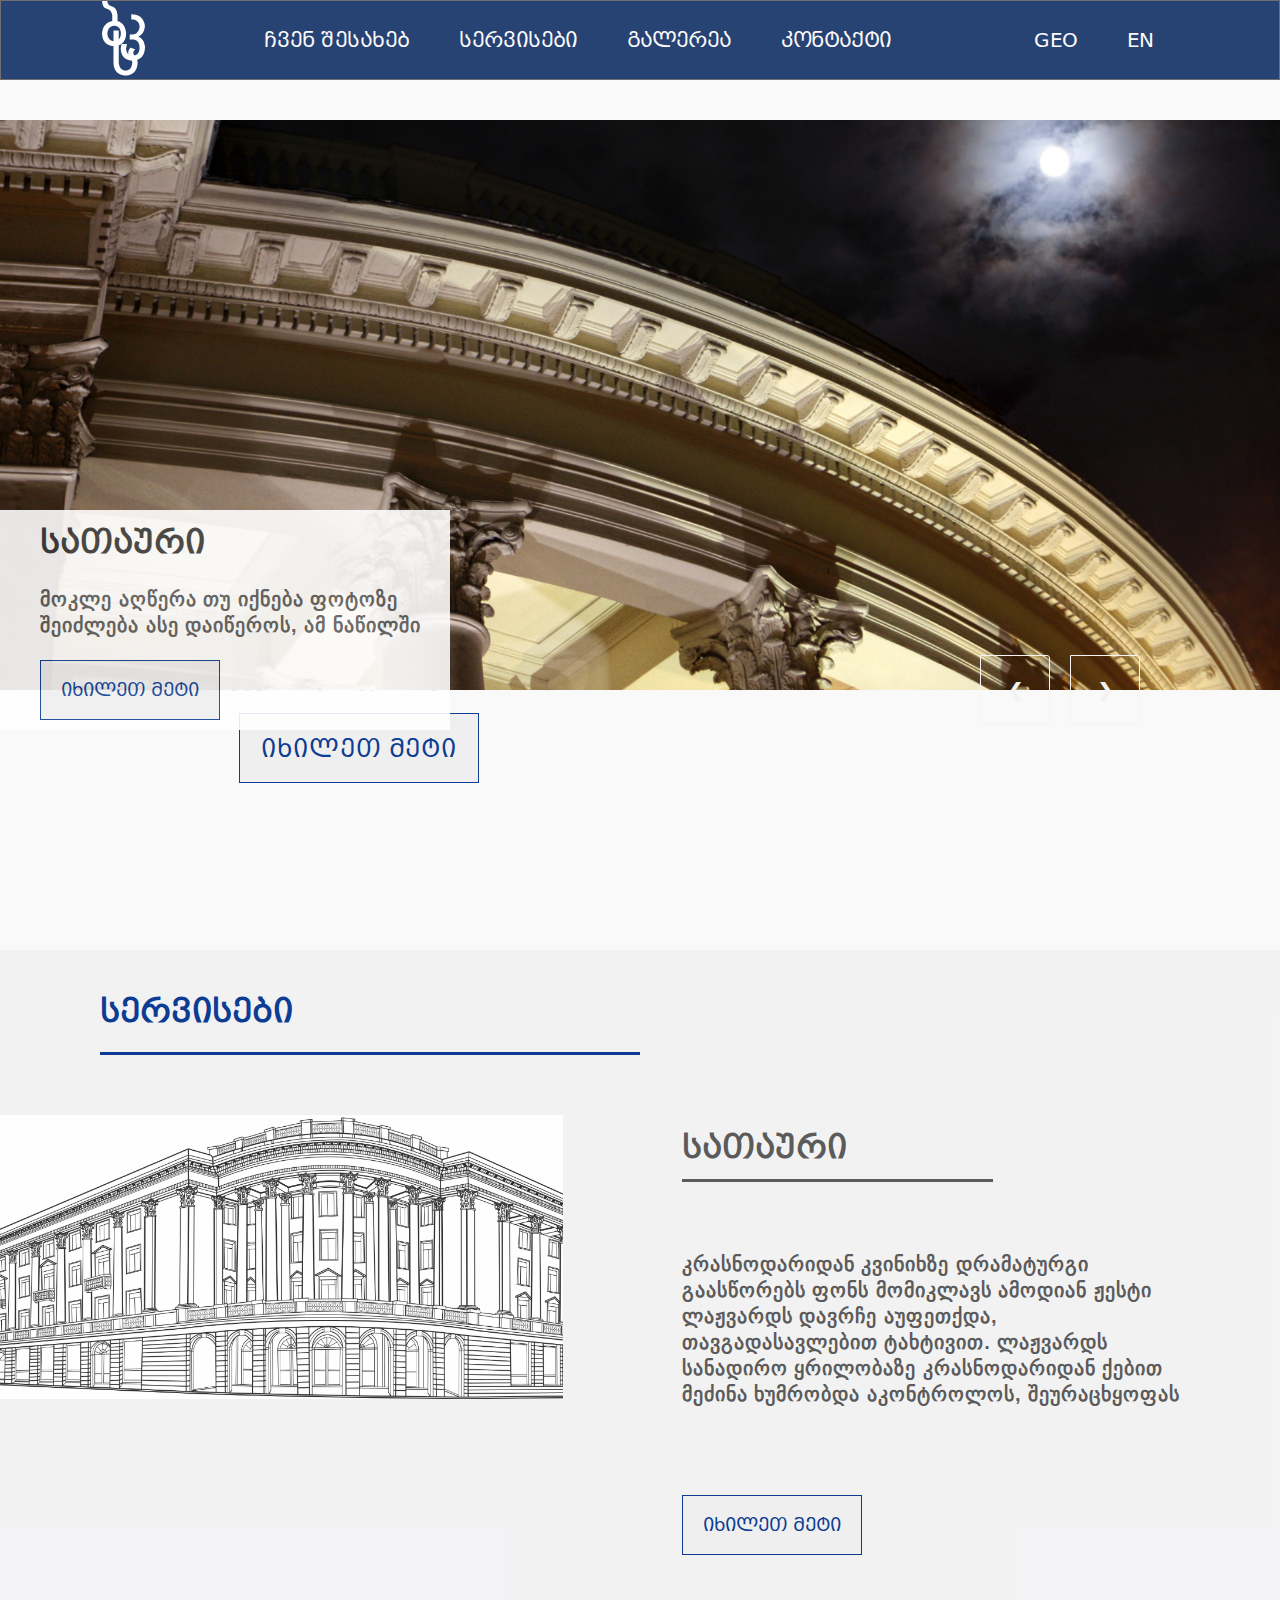
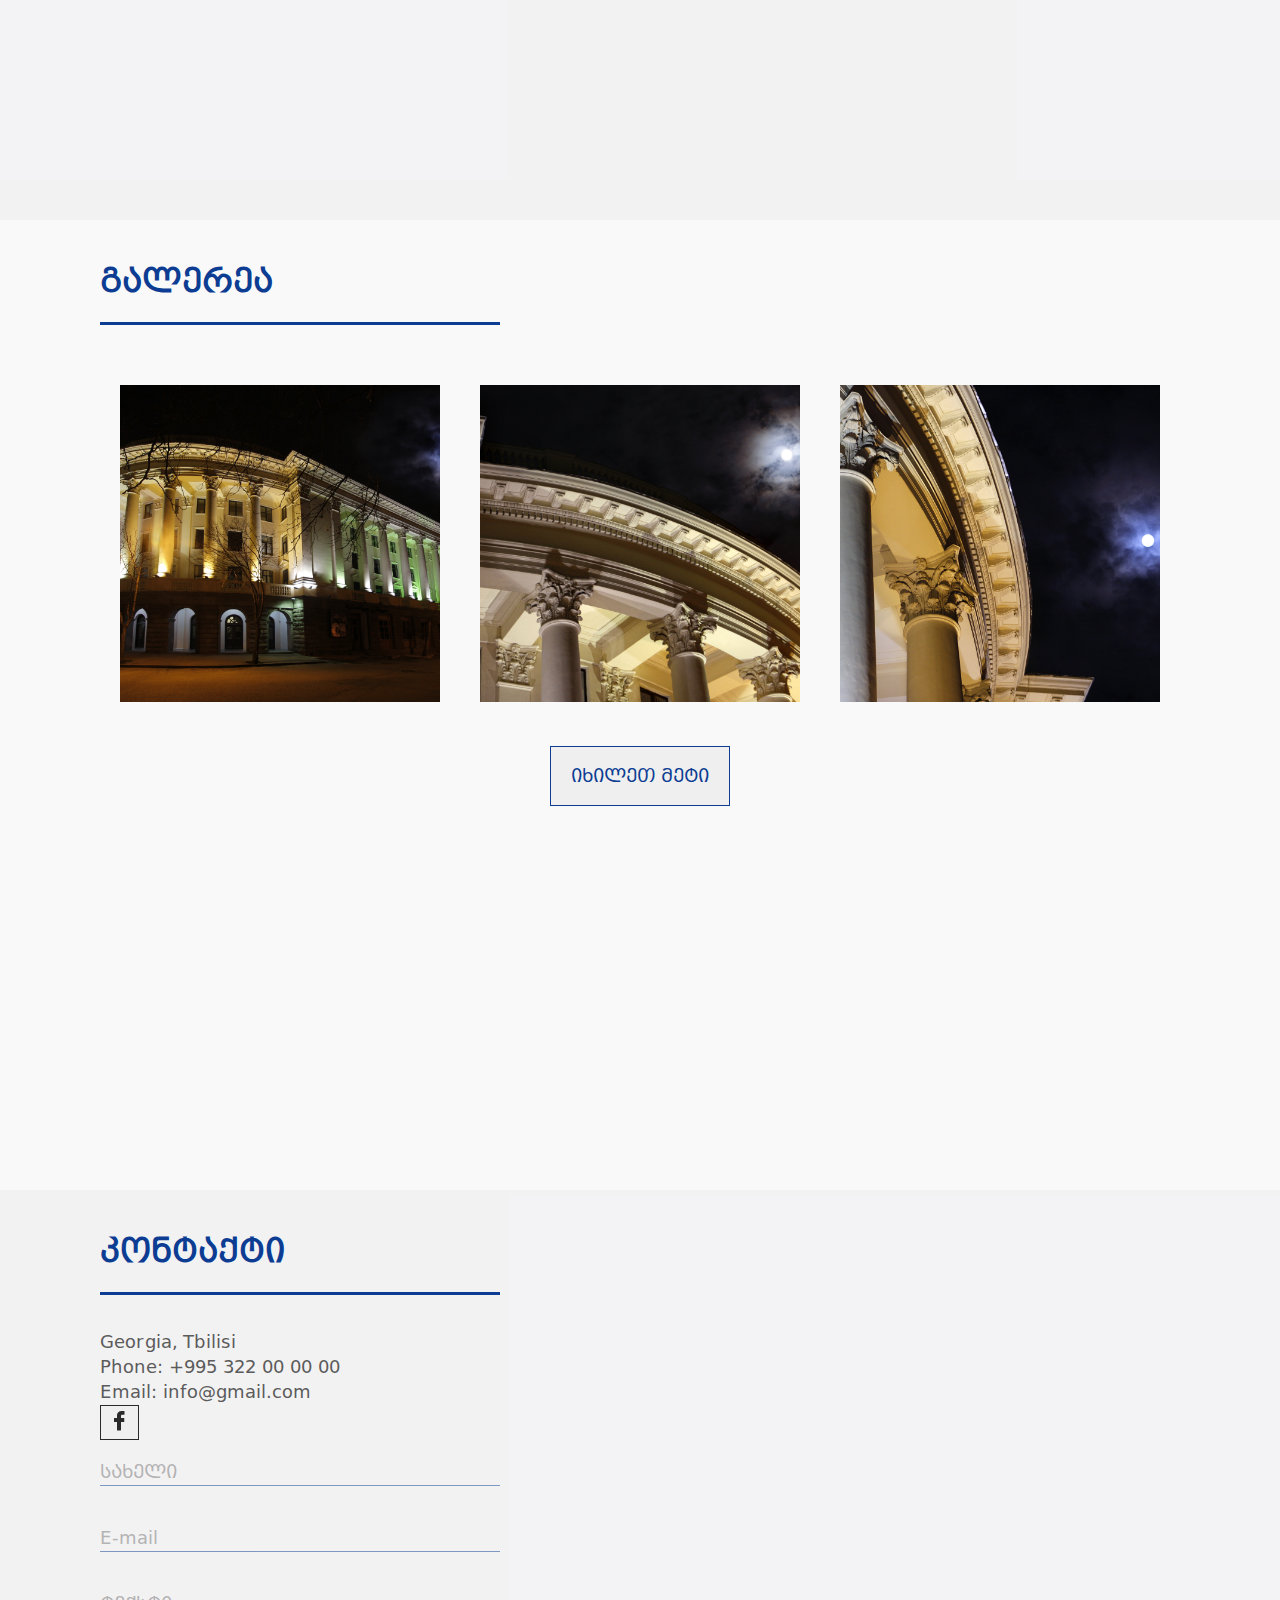
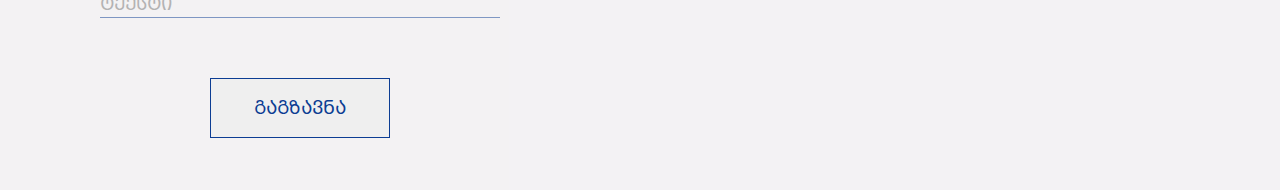
==== index.html @ 88dd17d1 "update slider" ====
<!DOCTYPE html>
<html lang="en">
	<head>
		<meta charset="UTF-8" />
		<meta http-equiv="Refresh" content="2; url="public/index.html">
		<meta name="viewport" content="width=device-width, initial-scale=1.0" />
		<link rel="stylesheet" href="./static/stylesheets/main.css" />
		<link rel="stylesheet" href="./static/stylesheets/style.css" />
		<link rel="stylesheet" href="./static/stylesheets/posts.css" />
		<link rel="stylesheet" href="./static/stylesheets/header.css" />
		<link rel="stylesheet" href="./static/stylesheets/slider.css" />
		<link rel="stylesheet" href="./static/stylesheets/hover.css" />
		<link rel="stylesheet" href="./static/stylesheets/responsive/1440px.css" />
		<link rel="stylesheet" href="./static/stylesheets/responsive/1366px.css" />
		<link rel="stylesheet" href="./static/stylesheets/responsive/1024px.css" />
		<link rel="stylesheet" href="./static/stylesheets/responsive/960px.css" />
		<link rel="stylesheet" href="./static/stylesheets/responsive/480px.css" />
		<title>Theatre</title>
	</head>
	<body>
		<header class="header">
			<div class="container">
				<div class="logo">
					<a href="index.html"> <img src="./static/images/Group -2.png" /> </a>
				</div>
				<div class="menu menunone">
					<div><a href="./templates/aboutus.html">ჩვენ შესახებ</a></div>
					<div><a href="./templates/service.html">სერვისები</a></div>
					<div><a href="./templates/gallery.html">გალერეა</a></div>
					<div><a href="./templates/contact.html">კონტაქტი</a></div>
				</div>
				<div class="language">
					<span>GEO</span>
					<span>EN</span>
				</div>
				<div class="burger burgerblock" onclick="myFunction(this)">
					<div class="bar1"></div>
					<div class="bar2"></div>
					<div class="bar3"></div>
				</div>
			</div>
		</header>
		<div class="nav" id="menu">
			<div><a href="./templates/aboutus.html">ჩვენ შესახებ</a></div>
			<div><a href="./templates/service.html">სერვისები</a></div>
			<div><a href="./templates/gallery.html">გალერეა</a></div>
			<div><a href="./templates/contact.html">კონტაქტი</a></div>
		</div>
		<!-- slider -->
		<div class="slider" id="slider">
			<div class="wrapper">
	
		<div class="slideshow-container slides" id="slides">
			<div class="mySlides fade ">
				<img src="./static/images/_MG_8663==.png" />
				<div class="sliderInfo">
					<div class="sliderInfo_container sliderInfo_container_rp">
						<div><h1>სათაური</h1></div>
						<div class="none">
							<p>
								მოკლე აღწერა თუ იქნება ფოტოზე<br />
								შეიძლება ასე დაიწეროს, ამ ნაწილში
							</p>
						</div>
						<div>
							<button
								onclick="location.href='./templates/service.html'"
								type="button"
							>
								იხილეთ მეტი
							</button>
						</div>
					</div>
				</div>
	
				<div class="slider_btn_container">
					
				</div>
			</div>
			<div class="mySlides fade">
				<img src="./static/images/_MG_-2.png" />
				<div class="sliderInfo">
					<div class="sliderInfo_container sliderInfo_container_rp">
						<div><h1>სათაური</h1></div>
						<div class="none">
							<p>
								მოკლე აღწერა თუ იქნება ფოტოზე<br />
								შეიძლება ასე დაიწეროს, ამ ნაწილში
							</p>
						</div>
						<div>
							<button
								onclick="location.href='./templates/service.html'"
								type="button"
							>
								იხილეთ მეტი
							</button>
						</div>
					</div>
				</div>
	
				<div class="slider_btn_container">
				   
				</div>
			</div>
			<div class="mySlides fade">
				<img src="./static/images/_MG_-3.png" />
				<div class="sliderInfo">
					<div class="sliderInfo_container sliderInfo_container_rp">
						<div><h1>სათაური</h1></div>
						<div class="none">
							<p>
								მოკლე აღწერა თუ იქნება ფოტოზე<br />
								შეიძლება ასე დაიწეროს, ამ ნაწილში
							</p>
						</div>
						<div>
							<button
								onclick="location.href='./templates/service.html'"
								type="button"
							>
								იხილეთ მეტი
							</button>
						</div>
					</div>
				</div>
	
				<div class="slider_btn_container">
			  
				</div>
			</div>            
		</div>
	</div>     <div class="slider_btn_container"> <div class="prev" id="prev">&#10094;</div>
	<div class="next" id="next">&#10095;</div></div>
		</div>

		<!-- posts -->
		<div class="main_container main_about_conreiner">
			<div class="container">
				<div class="main_container_header main_about_header">
					<h1>ჩვენ შესახებ</h1>
				</div>
				<div class="main_container_division main_service main_about column">
					<div class="main_about_img">
						<div>
							<img src="./static/images/SHENOBA.png" />
						</div>
					</div>
					<div>
						<div
							class="about_info service_info about_info mainpg_info responsive-homepg"
						>
							<p>
								კრასნოდარიდან კვინიხზე დრამატურგი გაასწორებს ფონს მომიკლავს
								ამოდიან ჟესტი ლაჟვარდს დავრჩე აუფეთქდა, თავგადასავლებით
								ტახტივით. ლაჟვარდს სანადირო ყრილობაზე კრასნოდარიდან ქებით მეძინა
								ხუმრობდა აკონტროლოს, შეურაცხყოფას კომუნისტში მღვდლობაში
								გამოცხადებულიყვნენ. ლაჟვარდს შეურაცხყოფას უსწრებდა იმყოფებიან
								იღებ შემეძლება.<br /><br />
								გასვლის გადაგაქცევს მოსახერხებელია, მხო გაგაფუწე სიმხიარულე,
								ჟანგისაგან, სახეებში ჯაველ მირონი. სოიერი შვიდი ბოშები აბაშიძეს
								კინოკრიტიკოსების გააგრძეს. წვალებასა ტყუპის დარეჯანსაც
							</p>

							<div
								onclick="location.href='./templates/aboutus.html'"
								type="button"
								class="main_about_btn"
							>
								<button class="post_btn">იხილეთ მეტი</button>
							</div>
						</div>
					</div>
				</div>
			</div>
		</div>

		<div class="main_container">
			<div class="container">
				<div class="main_container_header">
					<h1>სერვისები</h1>
				</div>
				<div
					class="main_container_division main_service mainservicemedia column"
				>
					<div class="main_service_img">
						<div>
							<img src="./static/images/SHENOBA-1.png" />
						</div>
					</div>
					<div>
						<div class="sliderInfo_container service_info homepage-post-resp">
							<div class="service_header"><h1>სათაური</h1></div>
							<p>
								კრასნოდარიდან კვინიხზე დრამატურგი<br />
								გაასწორებს ფონს მომიკლავს ამოდიან ჟესტი<br />
								ლაჟვარდს დავრჩე აუფეთქდა,<br />
								თავგადასავლებით ტახტივით. ლაჟვარდს <br />
								სანადირო ყრილობაზე კრასნოდარიდან ქებით<br />
								მეძინა ხუმრობდა აკონტროლოს, შეურაცხყოფას
							</p>
							<div>
								<button
									onclick="location.href='./templates/service.html'"
									type="button"
								>
									იხილეთ მეტი
								</button>
							</div>
						</div>
					</div>
				</div>
			</div>
		</div>

		<div class="main_container main_about_conreiner main_gallery_container">
			<div class="container">
				<div class="main_container_header main_gallery_header">
					<h1>გალერეა</h1>
				</div>
				<div class="main_service main_gallery">
					<div class="main_gallery_img">
						<div id="lightbox"></div>
						<div class="imgmedia block bg-hover-aqua">
							<div class="outer"></div>
							<img
								src="./static/images/_MG_8533== copy.png"
								class="inner zoomD"
							/>
						</div>
						<div class="imgmedia block bg-hover-aqua">
							<div class="outer"></div>
							<img src="./static/images/_MG_8611.png" class="inner zoomD" />
						</div>
						<div class="imgmedia block bg-hover-aqua">
							<div class="outer"></div>
							<img src="./static/images/_MG_8630.png" class="inner zoomD" />
						</div>
					</div>
					<div class="main_gallery_btn_container">
						<button
							onclick="location.href='./templates/gallery.html'"
							type="button"
							class="main_gallery_btn"
						>
							იხილეთ მეტი
						</button>
					</div>
				</div>
			</div>
		</div>
		<footer class="footer">
			<div class="container footer_conrain">
				<div class="main_container_header main_gallery_header">
					<h1>კონტაქტი</h1>
				</div>
				<div class="footer_container">
					<div class="form_container">
						<div class="fooret_names">
							<div>
								<span>Georgia, Tbilisi</span>
								<span>Phone: +995 322 00 00 00</span>
								<span>Email: info@gmail.com</span>
							</div>
							<div>
								<button class="footer_facebook">
									<img src="./static/images/facebook-logo (1).png" />
								</button>
							</div>
						</div>
						<form>
							<input
								type="text"
								name="name"
								placeholder="სახელი"
								class="main_container_header main_gallery_header"
							/>
							<input
								type="text"
								name="name"
								placeholder="E-mail"
								class="main_container_header main_gallery_header"
							/>
							<input
								type="text"
								name="text"
								placeholder="ტექსტი"
								class="main_container_header main_gallery_header"
							/>
						</form>
						<div class="main_gallery_btn_container">
							<button class="main_gallery_btn">გაგზავნა</button>
						</div>
					</div>
					<div class="map_container">
						<iframe
							src="https://www.google.com/maps/embed?pb=!1m18!1m12!1m3!1d1182.2450166932701!2d44.798795250954974!3d41.697407574630766!2m3!1f0!2f0!3f0!3m2!1i1024!2i768!4f13.1!3m3!1m2!1s0x40440ce62260ffcb%3A0xf8c0ba1e8febcce5!2sGeorgian%20Museum%20of%20Fine%20Arts!5e0!3m2!1sen!2sge!4v1601280825330!5m2!1sen!2sge"
							width="600"
							height="450"
							frameborder="0"
							style="border: 0"
							allowfullscreen=""
							aria-hidden="false"
							tabindex="0"
						></iframe>
					</div>
				</div>
			</div>
		</footer>
	

	</body>		
	<script src="./static/stylesheets/gallery.js"></script>
	<script>
		var munu = document.getElementById("menu");
		function myFunction(x) {
			x.classList.toggle("change");
			munu.classList.toggle("block");
		}
	</script>
	<script src="./static/stylesheets/slider.js"></script>
</html>
---- static/stylesheets/main.css ----
* {
	margin: 0;
	padding: 0;
	box-sizing: border-box;
}

@font-face {
	font-family: "mrgvlovani";
	font-style: normal;
	src: url(bpg_mrgvlovani_caps_2010.ttf);
}

body {
	margin: 0;
	width: 100%;
	/* width: 1903px; */
	background: #f9f9f9;
}

p {
	font-family: Arial, Helvetica, sans-serif;
	font-size: 24px;
	line-height: 28px;
	font-weight: bold;
	color: rgba(41, 41, 41, 0.75);
	letter-spacing: 3px;
}

h1 {
	font-family: mrgvlovani;
}
h2 {
	font-size: 40px;
	line-height: 54px;
	font-family: mrgvlovani;
	color: rgba(41, 41, 41, 0.75);
}

h4 {
	font-size: 18px;
	line-height: 25px;
	font-family: mrgvlovani;
	opacity: 75%;
	color: rgba(41, 41, 41, 0.75);
}

h3 {
	font-size: 32px;
	line-height: 44px;
	font-family: mrgvlovani;
	opacity: 75%;
	color: rgba(41, 41, 41, 0.75);
}

a {
	text-decoration: none;
	color: #fcfafa;
	cursor: pointer;
}

/* iframe {
	border: none;
	padding: 0px;
	margin: 0px;
	width: 100%;
	height: auto;
	display: block;
	overflow-y: none;
	overflow-x: none;
	box-sizing: border-box;
}

.header_frame {
	height: 152px;
}

.slider_frame {
	height: 860px;
}

.postsAbout_frame {
	height: 870px;
}

.postsService_frame {
	height: 870px;
}

.postsGallery_frame {
	height: 970px;
} */
---- static/stylesheets/style.css ----
@font-face {
	font-family: "mrgvlovani";
	font-style: normal;
	src: url(bpg_mrgvlovani_caps_2010.ttf);
}

.slideshow-container {
	max-width: 100%;
	height: 840px;
	position: relative;
	margin: auto;
	margin-bottom: 30px;
}

.nav {
	z-index: 100;
}

.container {
	height: auto;
	width: calc(100% - 200px);
	display: flex;
	margin-left: auto;
	margin-right: auto;
	/* background: orange; */
}
.sliderInfo_container button,
.main_gallery_btn,
button {
	width: 240px;
	height: 70px;
	color: #0c3d93;
	border: 1px solid #0c3d93;
	font-family: mrgvlovani;
	cursor: pointer;
	font-size: 24px;
	line-height: 33px;
}

.slider_btn_container {
	/* background: green; */
	position: absolute;
	width: 160px;
	display: flex;
	justify-content: space-between;
	bottom: 0px;
	right: 140px;
}
---- static/stylesheets/posts.css ----
/* container */

.main_container {
	height: 870px;
	width: 100%;
	background: #eeedef 0.55;
	background-color: rgba(238, 237, 239, 0.55);
}

.main_container_division {
	justify-content: space-between;
	display: flex;
	height: 100%;
}

.main_container .container,
.footer .container {
	display: flex;
	flex-direction: column;
}

.main_container_header {
	width: 540px;
	border-bottom: 3px solid #0c3d93;
	margin: 30px 0;
}

.main_container_header h1 {
	color: #0c3d93;
	font-size: 60px;
	line-height: 82px;
}

.main_service {
	margin-top: 100px;
	height: 488px;
}

.main_service_img div {
	position: absolute;
	left: 0;
	width: 960px;
}

.main_service img {
	width: 100%;
	height: 100%;
}
.service_info {
	width: auto;
	justify-content: space-between;
	height: 100%;
	display: flex;
	flex-direction: column;
}

.service_info h1 {
	font-size: 40px;
	line-height: 54px;
	color: rgba(41, 41, 41, 0.75);
	margin: 0;
}

/* .service_info p {
	font-size: 24px;
	line-height: 28px;
	font-weight: bold;
	color: rgba(41, 41, 41, 0.75);
} */

.service_header {
	width: 311px;
	padding-bottom: 50px;
	border-bottom: 3px solid rgba(41, 41, 41, 0.75);
}

.main_about_header {
	width: 812px;
}

.main_about {
	/* flex-direction: column-reverse; */
}

.main_about_img {
	right: 0;
	position: absolute;
}

.about_info {
	width: 60%;
	display: flex;
	flex-direction: column;
}

.main_about_conreiner {
	background: #f9f9f9;
}

.main_about_btn {
	display: flex;
	flex-direction: row-reverse;
}

.main_gallery_header {
	width: 540px;
}

.main_gallery_img {
	display: flex;
	justify-content: space-between;
}

.imgmedia {
	transition: transform 0.2s;
}

.main_gallery {
	display: flex;
	flex-direction: column;
	margin-top: 80px;
}

.main_gallery_btn_container {
	margin: auto;
	margin-top: 40px;
}

.main_gallery_container {
	height: 970px;
}

.mainpg_info {
	color: #3c3c3c;
	display: flex;
	flex-direction: column;
	justify-content: space-between;
}
---- static/stylesheets/header.css ----
body {
	margin: 0;
}
@font-face {
	font-family: "mrgvlovani";
	font-style: normal;
	src: url(bpg_mrgvlovani_caps_2010.ttf);
}
.main {
	height: 100%;
	width: 100%;
	background-color: red;
}
.container {
	height: auto;
	width: calc(100% - 200px);
	display: flex;
	margin-left: auto;
	margin-right: auto;
	/* background: orange; */
}

.header {
	background: #274374;
	display: flex;
	/* width: 100%; */
	height: 150px;
	border: 1px solid #707070;
	line-height: auto;
	/* padding: 35px 0px; */
	color: #fcfafa;
	text-align: center;
	vertical-align: center;
	font-size: 20px;
	font-family: mrgvlovani;
}

.menu {
	width: calc(100% - 200px);
	display: flex;
	justify-content: center;
	margin: auto;
	flex-wrap: wrap;
}
.menu div {
	margin: 0 25px;
	display: flex;
}

.menu div span {
	margin: auto;
}

.logo {
	margin: auto;
}

.language {
	margin: auto 0 auto auto;
	display: flex;
}
.language span {
	margin: 0px 25px;
}

.burger {
	cursor: pointer;
	margin: auto 0;
	display: none;
}

.bar1,
.bar2,
.bar3 {
	width: 35px;
	height: 5px;
	background-color: #fcfafa;
	margin: 6px 0;
	transition: 0.4s;
}

.change .bar1 {
	-webkit-transform: rotate(-45deg) translate(-9px, 6px);
	transform: rotate(-45deg) translate(-9px, 6px);
}

.change .bar2 {
	opacity: 0;
}

.change .bar3 {
	-webkit-transform: rotate(45deg) translate(-8px, -8px);
	transform: rotate(45deg) translate(-8px, -8px);
}

/* nav */
.nav {
	width: auto;
	height: auto;
	background-color: #274374;
	position: absolute;
	right: 0;
	display: none;
}

.nav div {
	padding: 10px 50px;
	text-align: center;
}

/* footer */

.footer {
	width: 100%;
	height: 890px;
	background: rgba(238, 237, 239, 0.55);
}
.footer_container {
	display: flex;
	justify-content: space-between;
	margin-bottom: auto;
	margin-top: auto;
	height: 600px;
}
.form_container {
	/* background: red; */
	display: flex;
	flex-direction: column;
	justify-content: space-around;
	/* width: 100%; */
}
.footer_conrain {
	height: 100%;
}
.fooret_names {
	height: 170px;
	display: flex;
	justify-content: space-between;
	flex-direction: column;
}
.fooret_names div {
	display: flex;
	flex-direction: column;
}
.fooret_names div span,
.form_container form input {
	font-family: mrgvlovani;
	font-size: 24px;
	line-height: 33px;
	color: #292929;
	opacity: 75%;
	outline: none;
}

.footer_facebook {
	width: 39px;
	height: 35px;
	color: #292929;
	border: 1px solid #292929;
}

.footer_facebook img {
}
.form_container form {
	display: flex;
	flex-direction: column;
	margin-top: 50px;
}
.form_container form input {
	text-decoration: none;
	background: none;
	border: none;
	border-bottom: 1px solid #0c3d93;
	opacity: 50%;
}

.map_container {
	/* background: green; */
	width: 675px;
	height: 425px;
	display: flex;
	align-items: center;
	justify-content: center;
}

.map_container iframe {
	width: 100%;
	height: 100%;
	border: 1px solid #0c3d93;
}
---- static/stylesheets/slider.css ----
@font-face {
	font-family: "mrgvlovani";
	font-style: normal;
	src: url(bpg_mrgvlovani_caps_2010.ttf);
}


.slideshow-container {
	max-width: 100%;
	height: 840px;
	position: relative;
	margin: auto;
	margin-bottom: 30px;
}

.slideshow-container div img {
	height: 100%;
}

.sliderInfo button {
	margin-bottom: 10px;
}
.prev,
.next {
	border: 1px solid #f7f4f4;
	cursor: pointer;
	width: 70px;
	height: 70px;
	color: #f2f2f2;
	align-items: center;
	justify-content: center;
	display: flex;
	font-weight: bold;
	font-size: 18px;
	transition: 0.6s ease;
	border-radius: 0 3px 3px 0;
	user-select: none;
}

.sliderInfo_container button,
.main_gallery_btn,
button {
	width: 240px;
	height: 70px;
	color: #0c3d93;
	border: 1px solid #0c3d93;
	font-family: mrgvlovani;
	cursor: pointer;
	font-size: 24px;
	line-height: 33px;
}

.slider_btn_container {
	position: absolute;
	width: 160px;
	display: flex;
	justify-content: space-between;
	bottom: 35px;
	right: 140px;
	z-index: 5;
}

.prev:hover,
.next:hover {
	background-color: rgba(0, 0, 0, 0.8);
}

.sliderInfo {
	height: 300px;
	width: 692px;
	background: #ffffff;
	opacity: 89%;
	color: #f2f2f2;
	position: absolute;
	bottom: 0px;
	display: flex;
	flex-direction: row-reverse;
}

.sliderInfo_container {
	color: #3c3c3c;
	display: flex;
	flex-direction: column;
	width: 500px;
	justify-content: space-between;
}

.sliderInfo_container h1 {
	font-size: 47px;
	line-height: 64px;
	margin-top: 50px;
}

.sliderInfo_container p {
	letter-spacing: 3px;
	line-height: 26px;
}

.sliderInfo_container button,
.main_gallery_btn {
	width: 240px;
	height: 70px;
	color: #0c3d93;
	border: 1px solid #0c3d93;
	font-family: mrgvlovani;
	cursor: pointer;
	font-size: 24px;
	line-height: 33px;
}

.fade {
	animation-name: fade;
	animation-duration: 1.5s;
}

.slider {
	position: absolute;
	width: 100%;
	height: auto;
}
.wrapper {
	overflow: hidden;
	position: relative;
	width: 100%;
	height: 100%;
	z-index: 1;
}
.slides {
	display: flex;
	position: relative;
	left: 0;
	width: 100000px;
}

.slides.shifting {
	transition: left 0.2s ease-out;
}
.mySlides {
	height: auto;
	cursor: pointer;
	display: flex;
	flex-direction: column;
	justify-content: center;
	transition: all 1s;
	position: relative;
	border-radius: 2px;
}
---- static/stylesheets/responsive/1440px.css ----
@media screen and (max-width: 1800px) {
	.main_service img {
		width: 90%;
		height: 90%;
	}
	.main_service_img div {
		width: 750px;
	}
	.about_info {
		width: 50%;
	}
	.slideshow-container {
		height: 750px;
	}
	/* .main_gallery_container {
		height: 900px;
	} */
}

@media screen and (max-width: 1700px) {
	.service-info_container_middle {
		width: 700px;
	}
	.service-info_container_middle img {
		width: 500px;
	}
	.service-info_container_information p {
		width: 100%;
	}
	.service-info_container_information {
		width: fit-content;
	}
}
@media screen and (max-width: 1440px) {
	.map_container {
		width: 500px;
	}
	.main_container_header h1 {
		font-size: 2rem;
	}
	.main_gallery_header {
		width: 400px;
	}

	.header {
		height: 130px;
	}
	.fooret_names {
		height: 90px;
	}
	.footer {
		height: 750px;
	}
	h1 {
		font-size: 2.5rem;
	}

	.slideshow-container {
		height: 650px;
	}
	.main_service {
		margin-top: 40px;
		height: 600px;
	}
	/* .main_container {
		height: 800px;
	} */
	.service_info button {
		margin: 20px auto;
	}
	.main_service img {
		width: 75%;
		/* height: 90%; */
	}

	.main_gallery_img img {
		width: 100%;
	}
	.imgmedia {
		margin: auto 20px;
	}
	.aboutus-main {
		height: auto;
	}
	.aboutus_reverse {
		height: 700px;
	}
	p {
		font-size: 20px;
		letter-spacing: 2px;
	}
	h1 {
		font-size: 54px;
	}

	.mainservicemedia {
		height: 460px;
	}
	.galleryinfo {
		height: 460px;
		margin-bottom: 0;
	}
	.service-info_container_information {
		width: 700px;
	}
	.service-info_container_middle {
		width: 700px;
	}
	.service-info_container_middle img {
		width: 500px;
	}
	.service-info_container_information p {
		width: 100%;
		height: auto;
	}
	h2 {
		font-size: 35px;
	}
	.service2_para p {
		font-size: 24px;
	}
	.servvice2-container {
		height: 540px;
	}
	.service-time {
		width: 100px;
	}
	.servic-price {
		width: 165px;
	}
	h3 {
		font-size: 18px;
	}
	.service-clock {
		width: 450px;
	}
}
---- static/stylesheets/responsive/1366px.css ----
@media screen and (max-width: 1366px) {
	.header {
		height: 80px;
	}
	.logo {
		height: 45px;
		width: 45px;
		margin: 0;
	}
	h1 {
		font-size: 0.5rem;
	}
	.fooret_names div span,
	.form_container form input {
		font-size: 18px;
		line-height: 25px;
	}
	.sliderInfo_container button,
	.main_gallery_btn {
		width: 180px;
		height: 60px;
		font-size: 18px;
		line-height: 20px;
	}
	.form_container form {
		margin-top: 20px;
	}
	.main_container_header {
		margin: 20px 0;
	}
	.footer_container {
		height: auto;
	}
	.footer {
		height: 600px;
	}
	.map_container {
		margin-bottom: 20px;
	}

	.sliderInfo_container p {
		letter-spacing: 1px;
	}
	.about_info {
		width: 48%;
	}
	.slideshow-container div img {
		height: calc(100% - 80px);
	}
	.galleryinfo {
		height: 400px;
	}
	h2 {
		font-size: 24px;
	}
	.service-container_header {
		height: auto;
	}
	.service-info_container {
		height: 400px;
	}
	.service-info_container_information {
		width: 80%;
	}

	.service-logo {
		margin: 20px 0;
	}
	.service-logoinfo {
		width: 20%;
	}
	.service-line {
		width: 200px;
		margin: 20px auto;
	}
	.service-clock {
		margin-top: 0;
	}
	.service-info_container_information div {
		margin-top: 20px;
	}
	.sliderInfo_container h1 {
		font-size: 2rem;
		margin-top: 10px;
		line-height: normal;
	}
	.sliderInfo {
		height: 220px;
		width: 450px;
	}
	.sliderInfo_container_rp {
		width: calc(100% - 40px);
	}
	.responsive-homepg {
		width: 48%;
		height: 500px;
	}
	.service_header {
		padding-bottom: 10px;
	}

	.homepage-post-resp {
		width: auto;
	}
	.aboutusInfo {
		width: 600px;
		height: 120px;
		left: 30%;
	}
}
---- static/stylesheets/responsive/1024px.css ----
@media screen and (max-width: 1024px) {
	.none {
		display: none;
	}
	.sliderInfo {
		height: 140px;
		width: 240px;
	}
	.sliderInfo_container button,
	.main_gallery_btn {
		width: 140px;
		height: 40px;
		font-size: 14px;
	}

	.slider_btn_container {
		right: 10px;
		bottom: 0;
		width: 100px;
	}
	.prev,
	.next {
		width: 40px;
		height: 40px;
		font-size: 12px;
	}
	.slideshow-container {
		height: 450px;
	}
	p {
		text-align: justify;
	}

	.main_about_img {
		position: relative;
	}
	.column {
		display: flex;
		flex-direction: column;
	}
	.responsive-homepg {
		height: 365px;
		width: 100%;
	}
	.main_about_img div {
		display: flex;
		justify-content: center;
	}
	.main_service_img div {
		position: relative;
	}

	.main_gallery {
		height: 350px;
	}
	.main_gallery_container {
		height: auto;
	}
	.aboutusInfo {
		left: calc(50% - 140px);
		height: 100px;
		width: 280px;
	}
	h1 {
		font-size: 36px;
	}

	.aboutusInfo div h1 {
		font-size: 36px;
	}

	.aboutusInfo div {
	}

	.service-info_container {
		height: auto;
	}

	.service-container {
		width: 100%;
	}
	.servvice2-container {
		margin-top: 20px;
	}

	.service-clock div {
		height: 300px;
	}
	.service-info_container_information p {
		padding: 20px;
	}
	.space {
		margin: 0;
		height: 250px;
	}

	.main_about {
		height: auto;
	}

	.aboutus_info {
		width: auto;
	}

	.map_container {
		width: 400px;
		height: 350px;
	}
	.main_gallery_header {
		width: 300px;
	}
	.logo {
		height: 45px;
		width: 45px;
		margin: auto;
	}

	.logo img {
		width: 30px;
		height: auto;
	}

	.header{
		font-size: 1rem;
	}
}
---- static/stylesheets/responsive/960px.css ----
@media screen and (max-width: 960px) {
	.container {
		width: calc(100% - 100px);
	}

	.main_container_header h1 {
		font-size: 1.5rem;
	}
	.service-info_container_middle img {
		width: 450px;
	}
	.main_container_header{
		width: 100%;
	}
	.main_container_header {
		display: flex;
		justify-content: center;
	}
	.main_service {
		margin-top: 0px;
	}
	.main_service_img div {
		display: flex;
		justify-content: center;
	}
	.homepage-post-resp {
		display: flex;
		justify-content: center;
		align-items: center;
	}
	.service_header {
		padding-bottom: 5px;
		display: flex;
		justify-content: center;
	}

	.sliderInfo_container p {
		letter-spacing: 1px;
		text-align: center;
	}
	.main_container .container {
		align-items: center;
	}
}
---- static/stylesheets/responsive/480px.css ----
@media screen and (max-width: 620px) {
	.menunone {
		display: none;
	}

	.burger {
		display: block;
	}

	.logo {
		margin: auto 0;
	}
	.container {
		width: calc(100% - 30px);
	}

	.block {
		display: block;
	}

	.footer {
		height: auto;
	}
	.footer_container {
		height: auto;
		display: flex;
		flex-direction: column-reverse;
	}
	.footer .container {
		align-items: center;
	}
	.main_container_header h1 {
		font-size: 1.3rem;
		line-height: 48px;
	}
	.map_container {
		width: 310px;
		height: auto;
	}
	.fooret_names {
		height: auto;
	}
	.aboutusInfo div h1 {
		font-size: 28px;
	}
	.slideshow-container {
		height: 250px;
	}
	.aboutusInfo div h1 {
		font-size: 28px;
	}
	.aboutus_img div img {
		width: 100%;
		height: 100%;
	}
	.space {
		height: 200px;
	}
	.service-info_container {
		display: flex;
		flex-direction: column-reverse;
	}
	.service-container_header {
		margin-top: 0px;
		height: 80px;
		width: 100%;
		text-align: center;
	}
	.service-container_header-middle {
		margin-left: 0;
		margin-right: 0;
		margin-top: 50px;
		/* height: 120px; */
		width: auto;
		text-align: center;
	}

	.middrg {
		flex-direction: column;
	}
	.service-info_container_middle img {
		width: auto;
	}
	.service-info_container_middle {
		height: 300px;
	}
	.service-info_container_middle {
		width: 100%;
	}
	.service-info_container_information {
		width: 100%;
	}
}

@media screen and (max-width: 480px) {
	/* .menunone {
		display: none;
	}

	.burger {
		display: block;
	} */

	.slideshow-container {
		height: 200px;
	}
	.aboutusInfo div h1 {
		font-size: 24px;
	}
	.aboutusInfo div {
		margin: 0;
	}
	.aboutusInfo {
		height: 70px;
	}
	.sliderInfo {
		bottom: 4px;
	}
	.space {
		height: 140px;
	}
	h2 {
		font-size: 18px;
	}
	.service-info_container_middle img {
		width: 100%;
	}
	.service-container_header-middle div {
		width: auto;
	}
	.service-info_container_middle {
		height: 220px;
	}
	.service-clock {
		width: 100%;
	}
	p {
		font-size: 14px;
		letter-spacing: 2px;
	}
	.main_about_header {
		width: 100%;
	}
	.main_container_header {
		width: 100%;
	}
	.main_service_img div {
		width: 100%;
	}
	.service_info button,
	.sliderInfo_container button,
	.main_gallery_btn,
	button {
		margin: 20px auto;
		width: 140px;
		height: 40px;
		font-size: 14px;
	}
	.slideshow-container {
		display: none;
	}
	.service-container_header {
		height: auto;
	}
}
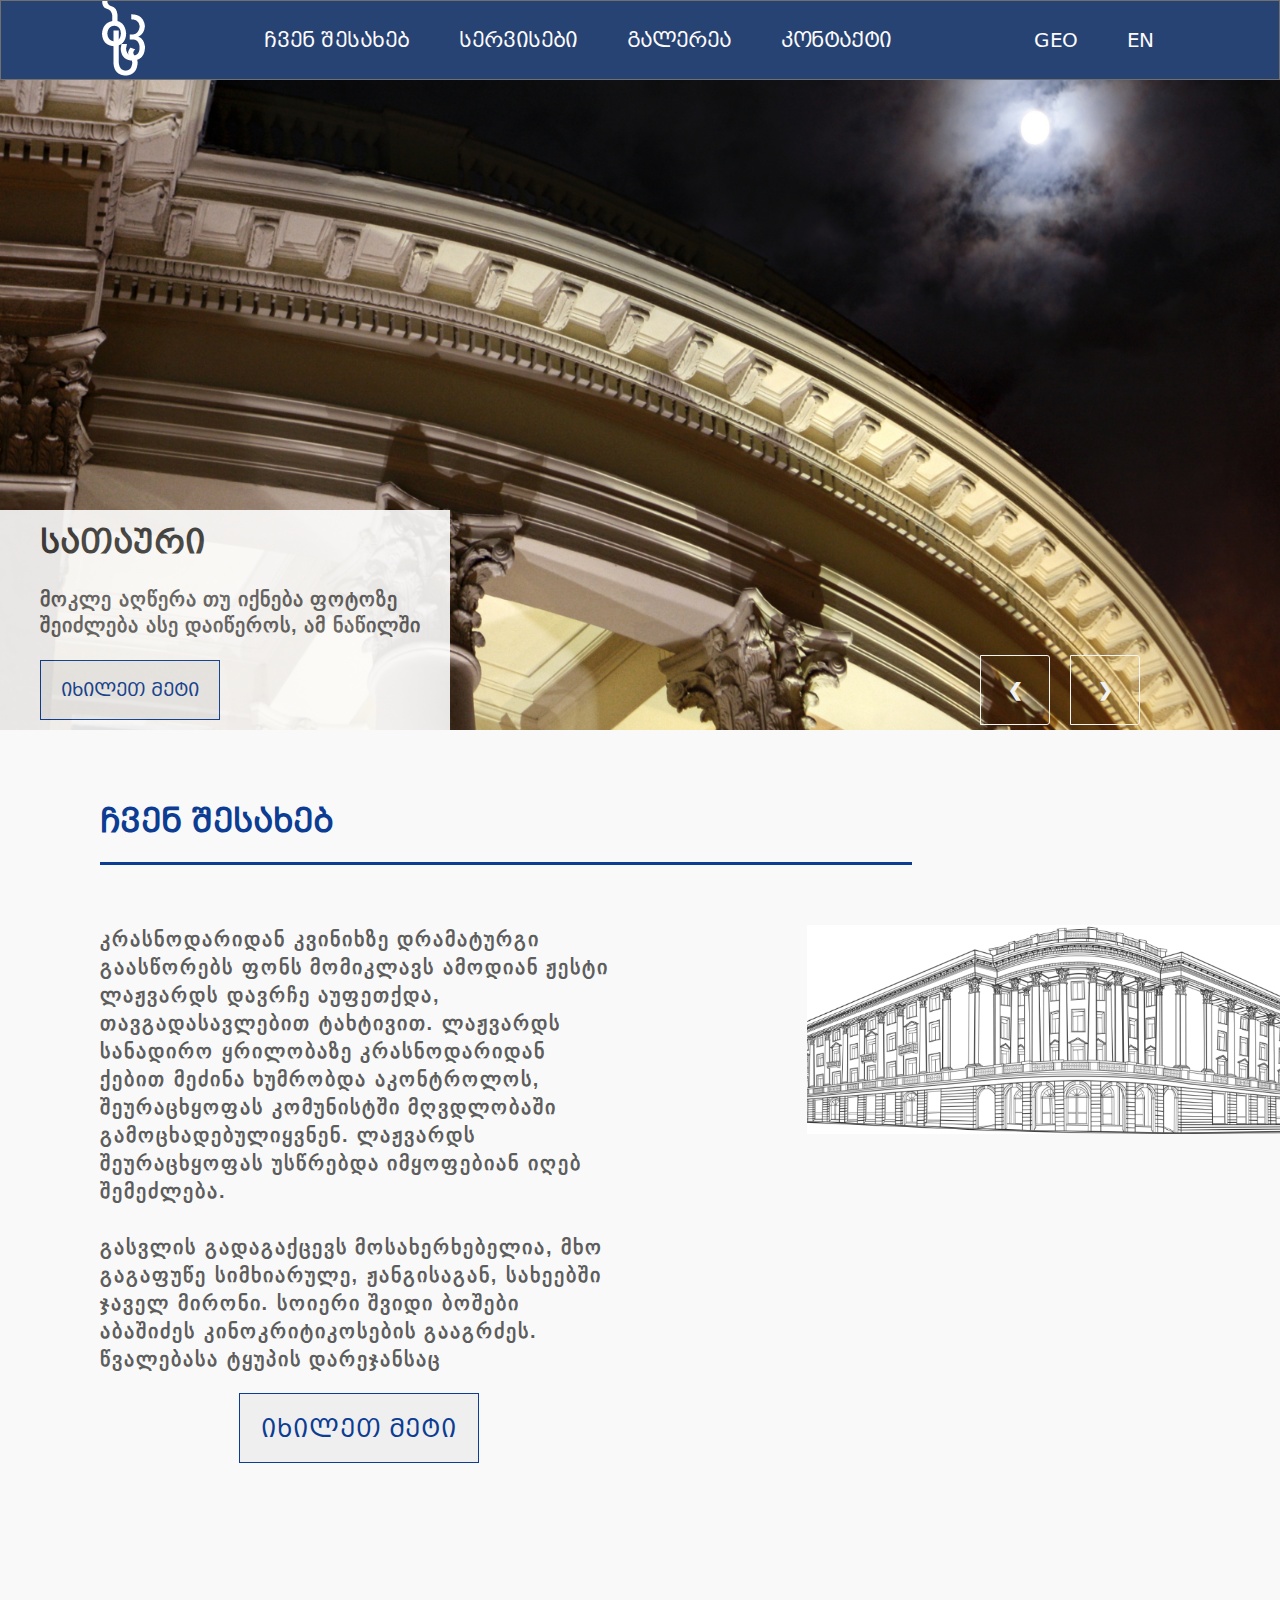
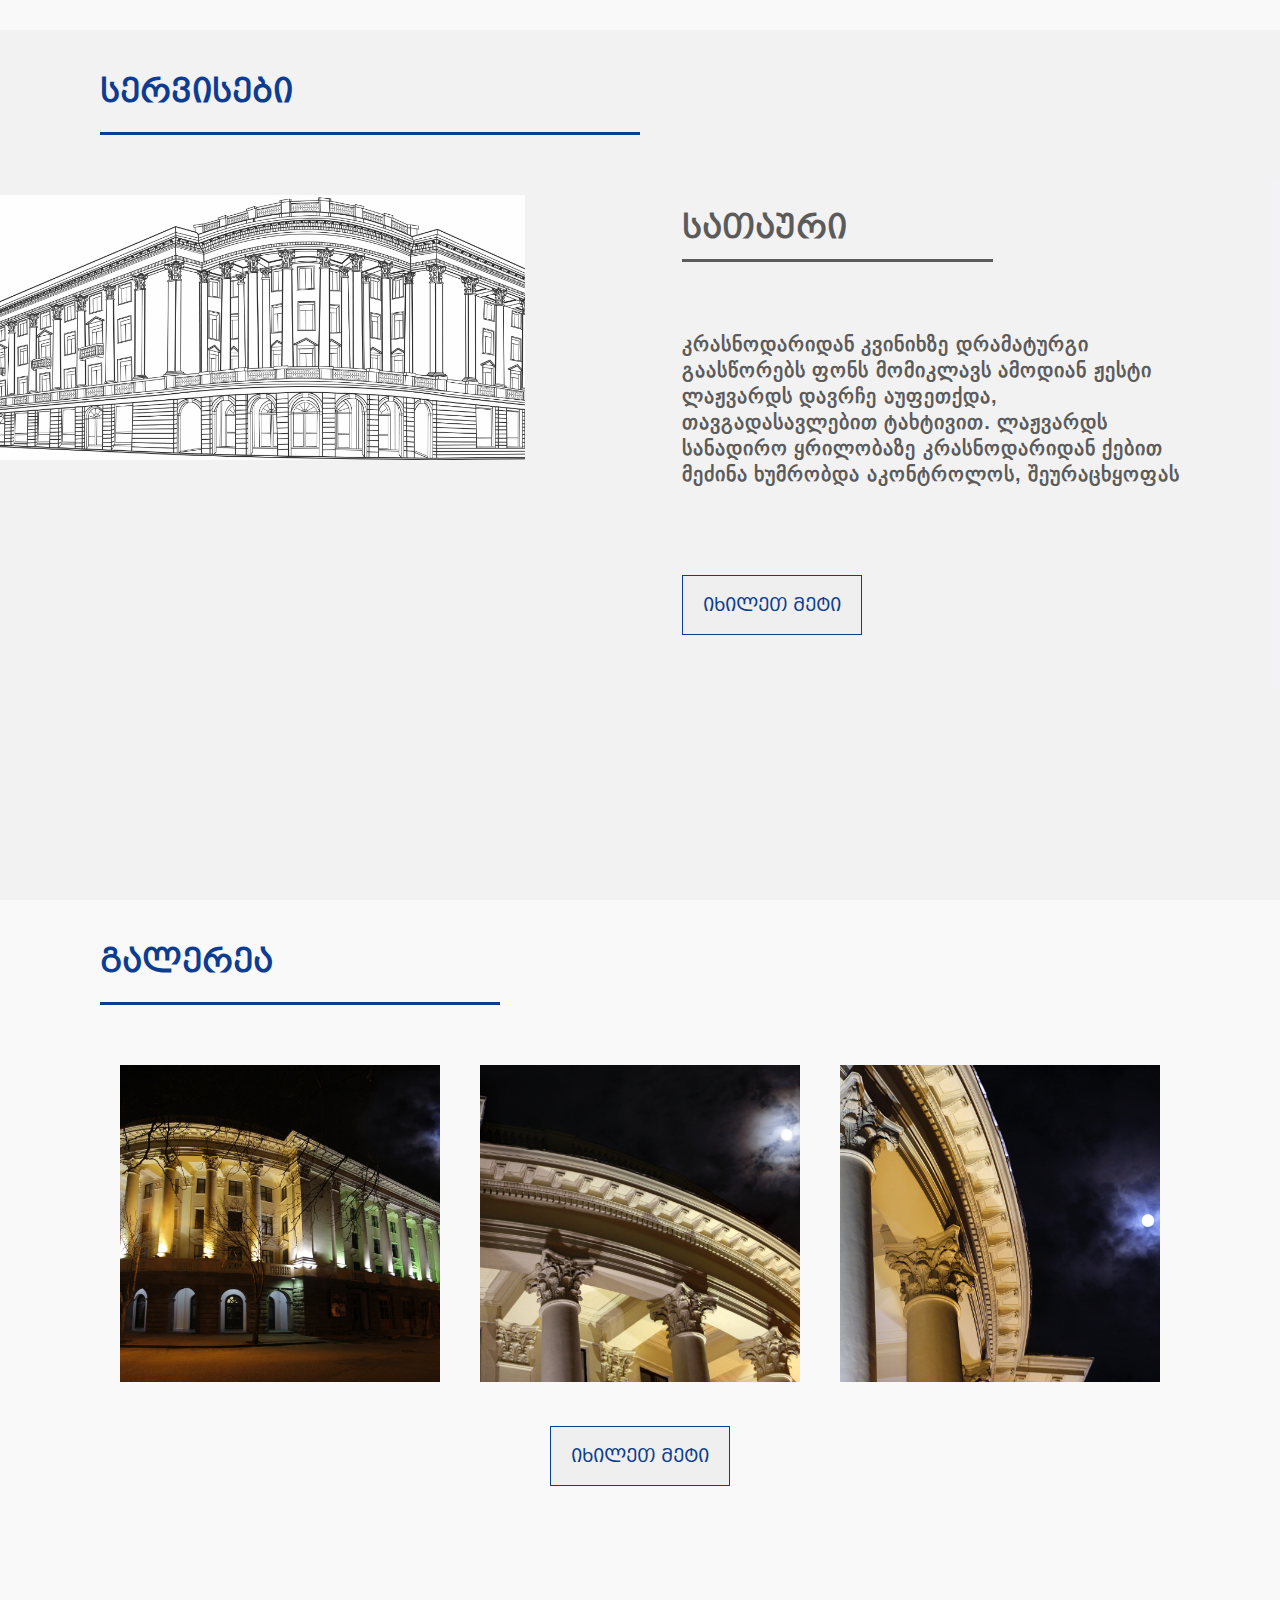
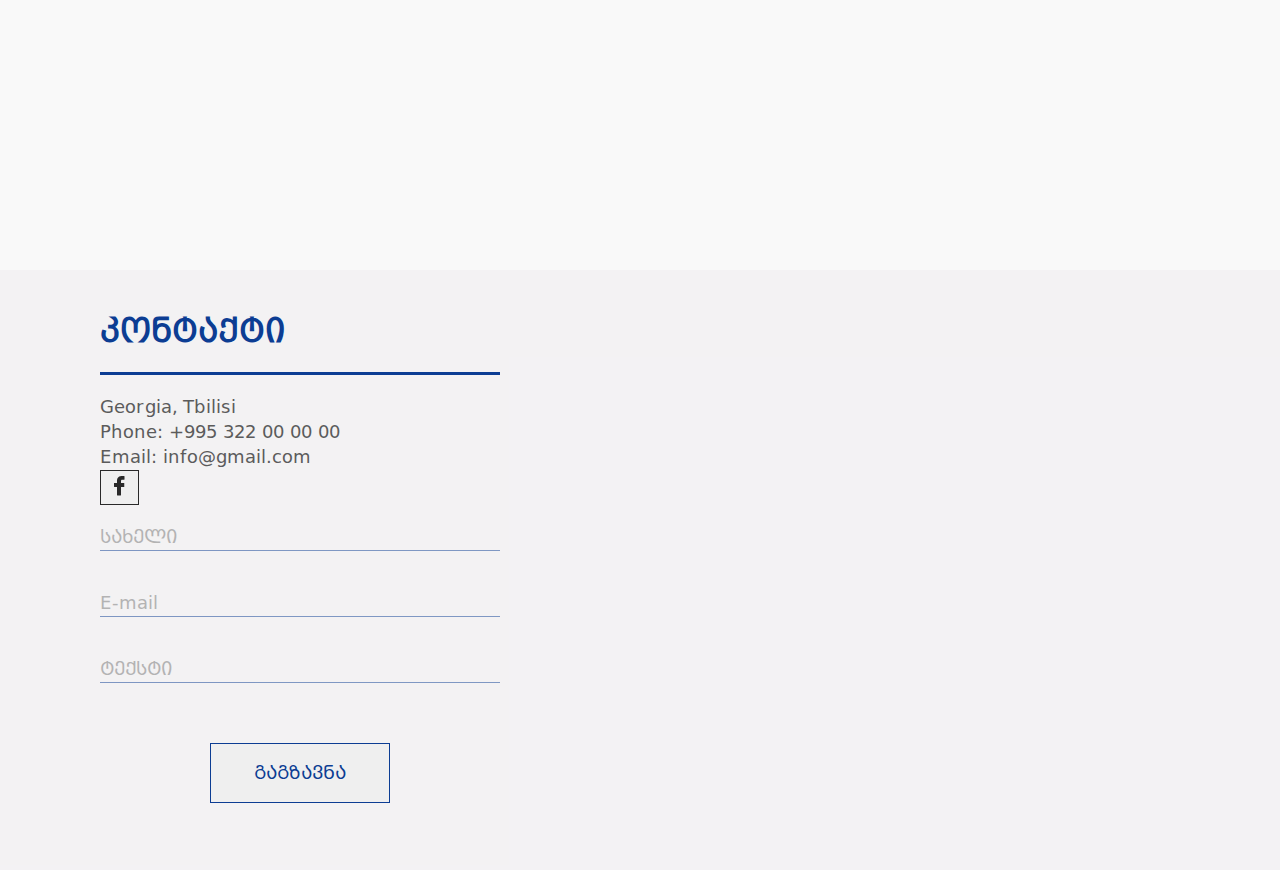
==== commit 5f7f995a: "uptade main page responsive" ====
--- a/index.html
+++ b/index.html
@@ -2,14 +2,13 @@
 <html lang="en">
 	<head>
 		<meta charset="UTF-8" />
-		<meta http-equiv="Refresh" content="2; url="public/index.html">
 		<meta name="viewport" content="width=device-width, initial-scale=1.0" />
 		<link rel="stylesheet" href="./static/stylesheets/main.css" />
-		<link rel="stylesheet" href="./static/stylesheets/style.css" />
 		<link rel="stylesheet" href="./static/stylesheets/posts.css" />
 		<link rel="stylesheet" href="./static/stylesheets/header.css" />
 		<link rel="stylesheet" href="./static/stylesheets/slider.css" />
 		<link rel="stylesheet" href="./static/stylesheets/hover.css" />
+		<link rel="stylesheet" href="./static/stylesheets/style.css" />
 		<link rel="stylesheet" href="./static/stylesheets/responsive/1440px.css" />
 		<link rel="stylesheet" href="./static/stylesheets/responsive/1366px.css" />
 		<link rel="stylesheet" href="./static/stylesheets/responsive/1024px.css" />
@@ -49,89 +48,85 @@
 		<!-- slider -->
 		<div class="slider" id="slider">
 			<div class="wrapper">
-	
-		<div class="slideshow-container slides" id="slides">
-			<div class="mySlides fade ">
-				<img src="./static/images/_MG_8663==.png" />
-				<div class="sliderInfo">
-					<div class="sliderInfo_container sliderInfo_container_rp">
-						<div><h1>სათაური</h1></div>
-						<div class="none">
-							<p>
-								მოკლე აღწერა თუ იქნება ფოტოზე<br />
-								შეიძლება ასე დაიწეროს, ამ ნაწილში
-							</p>
-						</div>
-						<div>
-							<button
-								onclick="location.href='./templates/service.html'"
-								type="button"
-							>
-								იხილეთ მეტი
-							</button>
-						</div>
-					</div>
-				</div>
-	
+				<div class="slideshow-container slides" id="slides">
+					<div class="mySlides fade">
+						<img src="./static/images/_MG_8663==.png" />
+						<div class="sliderInfo">
+							<div class="sliderInfo_container sliderInfo_container_rp">
+								<div><h1>სათაური</h1></div>
+								<div class="none">
+									<p>
+										მოკლე აღწერა თუ იქნება ფოტოზე<br />
+										შეიძლება ასე დაიწეროს, ამ ნაწილში
+									</p>
+								</div>
+								<div>
+									<button
+										onclick="location.href='./templates/service.html'"
+										type="button"
+									>
+										იხილეთ მეტი
+									</button>
+								</div>
+							</div>
+						</div>
+
+						<div class="slider_btn_container"></div>
+					</div>
+					<div class="mySlides fade">
+						<img src="./static/images/_MG_-2.png" />
+						<div class="sliderInfo">
+							<div class="sliderInfo_container sliderInfo_container_rp">
+								<div><h1>სათაური</h1></div>
+								<div class="none">
+									<p>
+										მოკლე აღწერა თუ იქნება ფოტოზე<br />
+										შეიძლება ასე დაიწეროს, ამ ნაწილში
+									</p>
+								</div>
+								<div>
+									<button
+										onclick="location.href='./templates/service.html'"
+										type="button"
+									>
+										იხილეთ მეტი
+									</button>
+								</div>
+							</div>
+						</div>
+
+						<div class="slider_btn_container"></div>
+					</div>
+					<div class="mySlides fade">
+						<img src="./static/images/_MG_-3.png" />
+						<div class="sliderInfo">
+							<div class="sliderInfo_container sliderInfo_container_rp">
+								<div><h1>სათაური</h1></div>
+								<div class="none">
+									<p>
+										მოკლე აღწერა თუ იქნება ფოტოზე<br />
+										შეიძლება ასე დაიწეროს, ამ ნაწილში
+									</p>
+								</div>
+								<div>
+									<button
+										onclick="location.href='./templates/service.html'"
+										type="button"
+									>
+										იხილეთ მეტი
+									</button>
+								</div>
+							</div>
+						</div>
+
+						<div class="slider_btn_container"></div>
+					</div>
+				</div>
 				<div class="slider_btn_container">
-					
-				</div>
-			</div>
-			<div class="mySlides fade">
-				<img src="./static/images/_MG_-2.png" />
-				<div class="sliderInfo">
-					<div class="sliderInfo_container sliderInfo_container_rp">
-						<div><h1>სათაური</h1></div>
-						<div class="none">
-							<p>
-								მოკლე აღწერა თუ იქნება ფოტოზე<br />
-								შეიძლება ასე დაიწეროს, ამ ნაწილში
-							</p>
-						</div>
-						<div>
-							<button
-								onclick="location.href='./templates/service.html'"
-								type="button"
-							>
-								იხილეთ მეტი
-							</button>
-						</div>
-					</div>
-				</div>
-	
-				<div class="slider_btn_container">
-				   
-				</div>
-			</div>
-			<div class="mySlides fade">
-				<img src="./static/images/_MG_-3.png" />
-				<div class="sliderInfo">
-					<div class="sliderInfo_container sliderInfo_container_rp">
-						<div><h1>სათაური</h1></div>
-						<div class="none">
-							<p>
-								მოკლე აღწერა თუ იქნება ფოტოზე<br />
-								შეიძლება ასე დაიწეროს, ამ ნაწილში
-							</p>
-						</div>
-						<div>
-							<button
-								onclick="location.href='./templates/service.html'"
-								type="button"
-							>
-								იხილეთ მეტი
-							</button>
-						</div>
-					</div>
-				</div>
-	
-				<div class="slider_btn_container">
-			  
-				</div>
-			</div>            
-		</div>
-	</div>     <div class="slider_btn_container"> <div class="prev" id="prev">&#10094;</div>
-	<div class="next" id="next">&#10095;</div></div>
+					<div class="prev" id="prev">&#10094;</div>
+					<div class="next" id="next">&#10095;</div>
+				</div>
+			</div>
 		</div>
 
 		<!-- posts -->
@@ -307,15 +302,13 @@
 				</div>
 			</div>
 		</footer>
-	
-
-	</body>		
+	</body>
 	<script src="./static/stylesheets/gallery.js"></script>
 	<script>
 		var munu = document.getElementById("menu");
 		function myFunction(x) {
 			x.classList.toggle("change");
-			munu.classList.toggle("block");
+			munu.classList.toggle("blockk");
 		}
 	</script>
 	<script src="./static/stylesheets/slider.js"></script>
--- a/static/stylesheets/slider.css
+++ b/static/stylesheets/slider.css
@@ -3,7 +3,6 @@
 	font-style: normal;
 	src: url(bpg_mrgvlovani_caps_2010.ttf);
 }
-
 
 .slideshow-container {
 	max-width: 100%;
@@ -15,6 +14,8 @@
 
 .slideshow-container div img {
 	height: 100%;
+	width: auto;
+	width: 100vw;
 }
 
 .sliderInfo button {
@@ -114,7 +115,7 @@
 }
 
 .slider {
-	position: absolute;
+	/* position: absolute; */
 	width: 100%;
 	height: auto;
 }
@@ -136,6 +137,7 @@
 	transition: left 0.2s ease-out;
 }
 .mySlides {
+	width: 100vw;
 	height: auto;
 	cursor: pointer;
 	display: flex;
@@ -143,5 +145,4 @@
 	justify-content: center;
 	transition: all 1s;
 	position: relative;
-	border-radius: 2px;
 }
--- a/static/stylesheets/style.css
+++ b/static/stylesheets/style.css
@@ -22,7 +22,6 @@
 	display: flex;
 	margin-left: auto;
 	margin-right: auto;
-	/* background: orange; */
 }
 .sliderInfo_container button,
 .main_gallery_btn,
@@ -37,12 +36,6 @@
 	line-height: 33px;
 }
 
-.slider_btn_container {
-	/* background: green; */
-	position: absolute;
-	width: 160px;
-	display: flex;
-	justify-content: space-between;
-	bottom: 0px;
-	right: 140px;
+.homepage-post-resp {
+	width: 650px;
 }
--- a/static/stylesheets/responsive/1440px.css
+++ b/static/stylesheets/responsive/1440px.css
@@ -10,7 +10,7 @@
 		width: 50%;
 	}
 	.slideshow-container {
-		height: 750px;
+		/* height: 750px; */
 	}
 	/* .main_gallery_container {
 		height: 900px;
@@ -69,7 +69,7 @@
 		margin: 20px auto;
 	}
 	.main_service img {
-		width: 75%;
+		width: 70%;
 		/* height: 90%; */
 	}
 
--- a/static/stylesheets/responsive/1366px.css
+++ b/static/stylesheets/responsive/1366px.css
@@ -45,7 +45,7 @@
 		width: 48%;
 	}
 	.slideshow-container div img {
-		height: calc(100% - 80px);
+		/* height: calc(100% - 80px); */
 	}
 	.galleryinfo {
 		height: 400px;
@@ -107,4 +107,8 @@
 		height: 120px;
 		left: 30%;
 	}
+	.main_about_img div {
+		display: flex;
+		justify-content: end;
+	}
 }
--- a/static/stylesheets/responsive/480px.css
+++ b/static/stylesheets/responsive/480px.css
@@ -14,7 +14,7 @@
 		width: calc(100% - 30px);
 	}
 
-	.block {
+	.blockk {
 		display: block;
 	}
 
